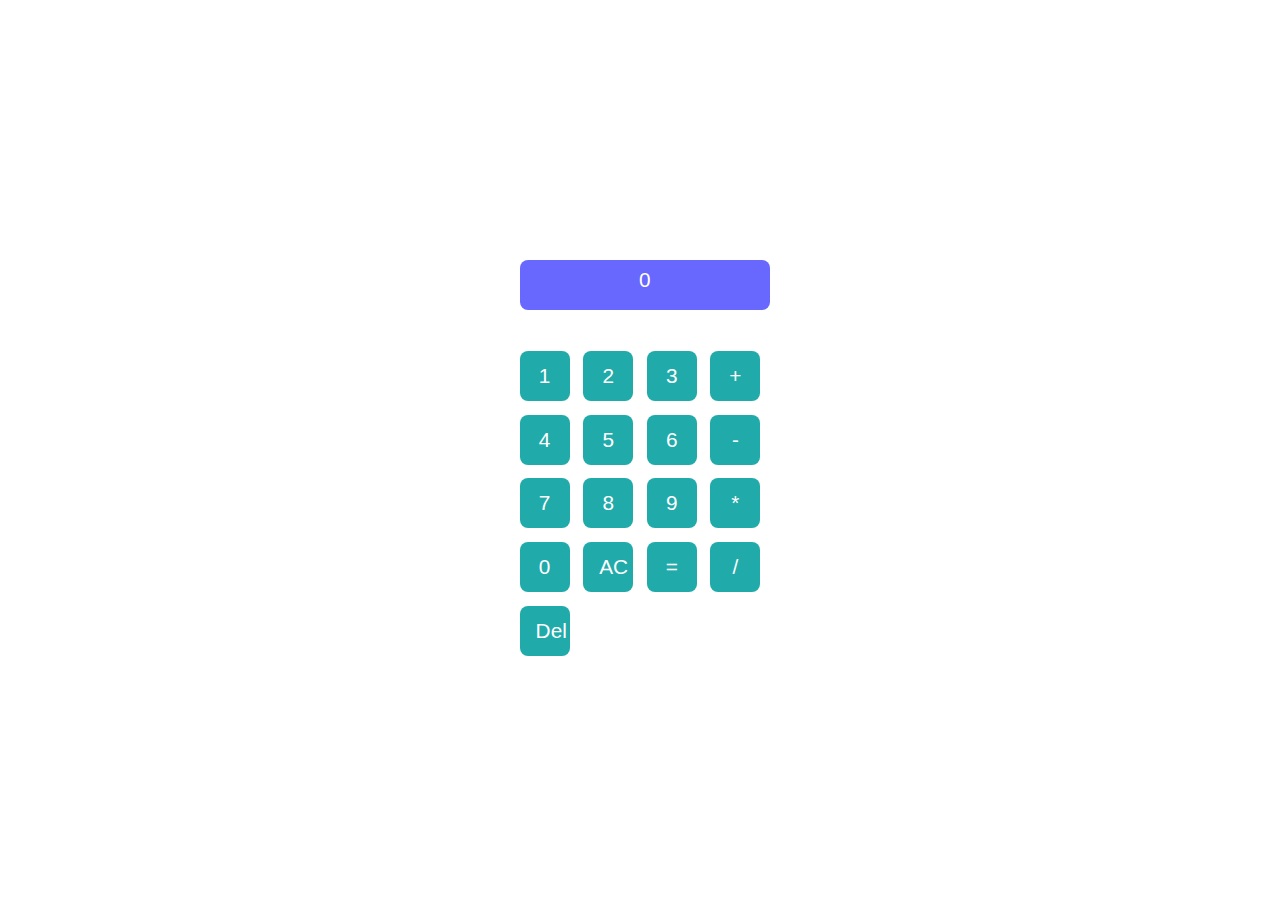
==== Kata-JavaScript/Calculadora/Index.html @ 157b214f "Agregue el proyecto de la calculadora" ====
<!doctype html>
<html lang="en">

<head>
    <meta charset="utf-8">
    <meta name="viewport"
        content="viewport-fit=cover, width=device-width, initial-scale=1.0, minimum-scale=1.0, maximum-scale=1.0, user-scalable=no">
    <link href="Style.css" rel="stylesheet">
    <script src="Java.js" type="text/javascript" befer></script>
    <title>Calculadora</title>
</head>

<body>
    <table>
        <tr>
            <td colspan="4"><button class="textarea" id="result">0</button></td>
        </tr>
        <tr>
            <td><button onclick="add('1')">1</button></td>
            <td><button onclick="add('2')">2</button></td>
            <td><button onclick="add('3')">3</button></td>
            <td><button onclick="add('+')">+</button></td>
        </tr>
        <tr>
            <td><button onclick="add('4')">4</button></td>
            <td><button onclick="add('5')">5</button></td>
            <td><button onclick="add('6')">6</button></td>
            <td><button onclick="add('-')">-</button></td>
        </tr>
        <tr>
            <td><button onclick="add('7')">7</button></td>
            <td><button onclick="add('8')">8</button></td>
            <td><button onclick="add('9')">9</button></td>
            <td><button onclick="add('*')">*</button></td>
        </tr>
        <tr>
            <td><button onclick="add('0')">0</button></td>
            <td><button onclick="AC()">AC</button></td>
            <td><button onclick="calc()">=</button></td>
            <td><button onclick="add('/')">/</button></td>
        </tr>
        <tr>
            <td><button onclick="del()">Del</button></td>
        </tr>
    </table>
</body>

</html>
---- Kata-JavaScript/Calculadora/Style.css ----
* {
    margin: 15;
    padding: 15;
    box-sizing: border-box;
  }
  body {
    display: grid;
    place-items: center;
    min-height: 100vh;
  }
  .keyboard {
    display: flex;
    flex-direction: column;
    align-items: center;
  }
  button {
    background-color: rgb(32, 170, 170);
    border: none;
    display: inline-block;
    padding: 0.5rem 1rem;
    margin: 0.3rem;
    font-size: 1.3rem;
    color: #fff;
    width: 50px;
    height: 50px;
    border-radius: 0.5rem;
  }
  .delete {
    font-size: 1rem;
    text-transform: capitalize;
  }
  .delete {
    width: 100px;
  }
  .textarea {
    background-color: rgb(104, 104, 255);
    width: 100%;
    display: flex;
    justify-content: center;
    margin-bottom: 2rem;
  }
  textarea {
    width: 100%;
    height: 150px;
    resize: none;
    padding: 0.5rem;
    font-size: 1.2rem;
    outline: none;
    border: 2px solid rgb(104, 104, 255);
    border-radius: 0.5rem;
  }
  .upper {
    text-transform: uppercase;
  }
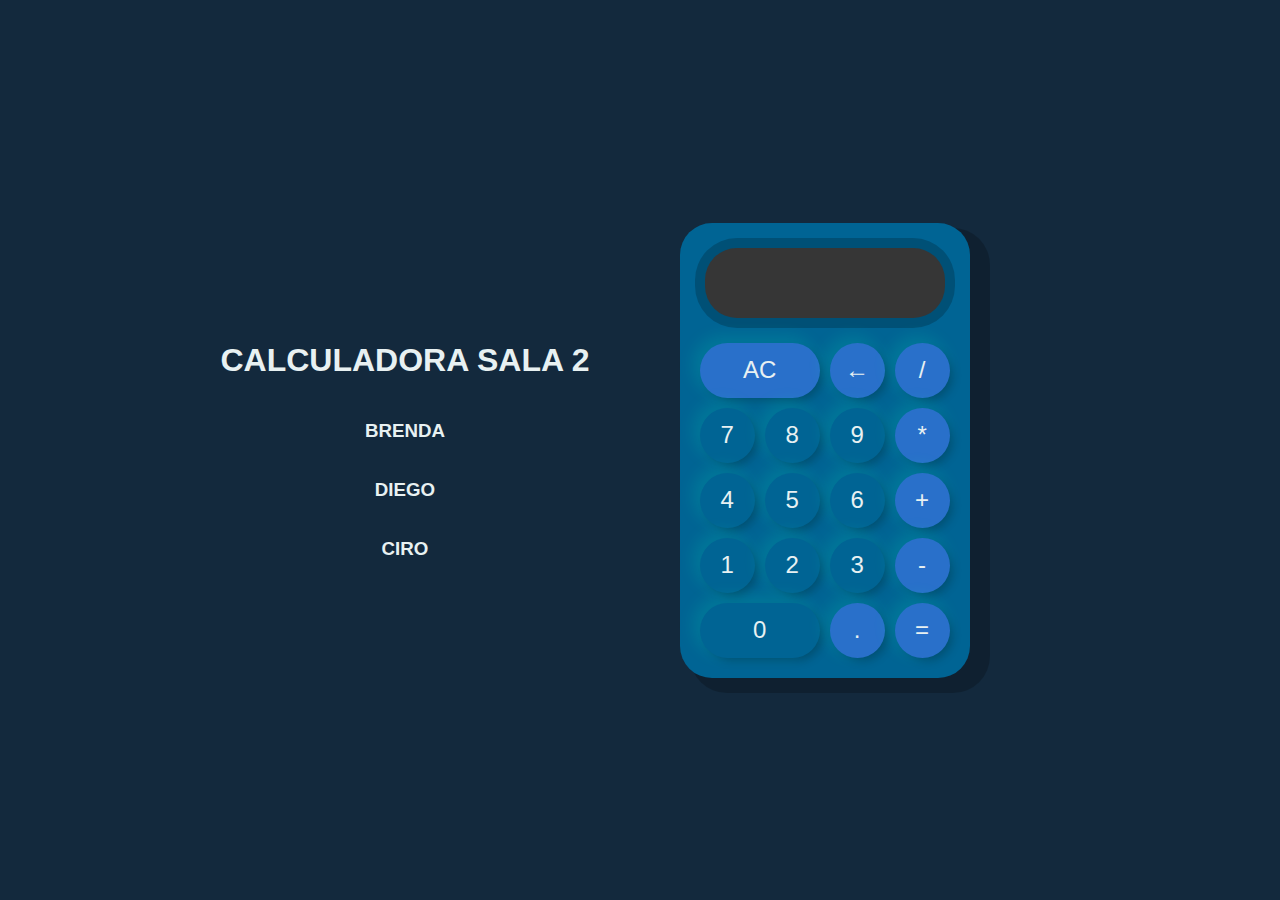
==== commit c7d976fb: "Add calculator proyect" ====
--- a/Kata-JavaScript/Calculadora/Index.html
+++ b/Kata-JavaScript/Calculadora/Index.html
@@ -1,6 +1,5 @@
 <!doctype html>
 <html lang="en">
-
 <head>
     <meta charset="utf-8">
     <meta name="viewport"
@@ -9,40 +8,40 @@
     <script src="Java.js" type="text/javascript" befer></script>
     <title>Calculadora</title>
 </head>
+<body>
+    <div class="container">
+        <div class="text-container">
+            <h1 class="text">CALCULADORA SALA 2</h1>
+            <h3 class="text">BRENDA</h3>
+            <h3 class="text">DIEGO</h3>
+            <h3 class="text">CIRO</h3>
+        </div>
+        <div class="calculator">
+            <div class="display" id="result"></div>
+                <button class="special-caracter col-2" onclick="AC()">AC</button>
+                <button class="special-caracter" onclick="del()">&larr;</button>
+                <button class="special-caracter" onclick="add('/')">/</button>
+                
+                <button onclick="add('7')">7</button>
+                <button onclick="add('8')">8</button>
+                <button onclick="add('9')">9</button>
+                <button class="special-caracter" onclick="add('*')">*</button>
+                
+                <button onclick="add('4')">4</button>
+                <button onclick="add('5')">5</button>
+                <button onclick="add('6')">6</button>
+                <button class="special-caracter" onclick="add('+')">+</button>
+                
+                <button onclick="add('1')">1</button>
+                <button onclick="add('2')">2</button>
+                <button onclick="add('3')">3</button>
+                <button class="special-caracter" onclick="add('-')">-</button>
+                
+                <button  class="col-2" onclick="add('0')">0</button>
+                <button class="special-caracter" onclick="add('.')">.</button>
+                <button class="special-caracter" onclick="calc()">=</button>
 
-<body>
-    <table>
-        <tr>
-            <td colspan="4"><button class="textarea" id="result">0</button></td>
-        </tr>
-        <tr>
-            <td><button onclick="add('1')">1</button></td>
-            <td><button onclick="add('2')">2</button></td>
-            <td><button onclick="add('3')">3</button></td>
-            <td><button onclick="add('+')">+</button></td>
-        </tr>
-        <tr>
-            <td><button onclick="add('4')">4</button></td>
-            <td><button onclick="add('5')">5</button></td>
-            <td><button onclick="add('6')">6</button></td>
-            <td><button onclick="add('-')">-</button></td>
-        </tr>
-        <tr>
-            <td><button onclick="add('7')">7</button></td>
-            <td><button onclick="add('8')">8</button></td>
-            <td><button onclick="add('9')">9</button></td>
-            <td><button onclick="add('*')">*</button></td>
-        </tr>
-        <tr>
-            <td><button onclick="add('0')">0</button></td>
-            <td><button onclick="AC()">AC</button></td>
-            <td><button onclick="calc()">=</button></td>
-            <td><button onclick="add('/')">/</button></td>
-        </tr>
-        <tr>
-            <td><button onclick="del()">Del</button></td>
-        </tr>
-    </table>
+        </div>
+    </div>
 </body>
-
 </html>--- a/Kata-JavaScript/Calculadora/Style.css
+++ b/Kata-JavaScript/Calculadora/Style.css
@@ -1,54 +1,90 @@
 * {
-    margin: 15;
-    padding: 15;
-    box-sizing: border-box;
-  }
-  body {
-    display: grid;
-    place-items: center;
-    min-height: 100vh;
-  }
-  .keyboard {
-    display: flex;
-    flex-direction: column;
-    align-items: center;
-  }
-  button {
-    background-color: rgb(32, 170, 170);
-    border: none;
-    display: inline-block;
-    padding: 0.5rem 1rem;
-    margin: 0.3rem;
-    font-size: 1.3rem;
-    color: #fff;
-    width: 50px;
-    height: 50px;
-    border-radius: 0.5rem;
-  }
-  .delete {
-    font-size: 1rem;
-    text-transform: capitalize;
-  }
-  .delete {
-    width: 100px;
-  }
-  .textarea {
-    background-color: rgb(104, 104, 255);
-    width: 100%;
-    display: flex;
-    justify-content: center;
-    margin-bottom: 2rem;
-  }
-  textarea {
-    width: 100%;
-    height: 150px;
-    resize: none;
-    padding: 0.5rem;
-    font-size: 1.2rem;
-    outline: none;
-    border: 2px solid rgb(104, 104, 255);
-    border-radius: 0.5rem;
-  }
-  .upper {
-    text-transform: uppercase;
-  }+  font-family: 'Segoe UI', Tahoma, Geneva, Verdana, sans-serif;
+  color: #E8F1F2;
+}
+
+body {
+  margin: 0;
+  background-color: #13293D;
+}
+
+.container {
+  display: flex;
+  justify-content: center;
+  align-items: center;
+  height: 100vh;
+}
+
+.text-container{
+  display: flex;
+  flex-direction: column;
+  position: relative;
+  grid-template-columns: repeat(4, 65px);
+  grid-template-rows:repeat(5, 65px);
+  right: 10vh;
+  align-items: center;
+}
+
+.text:hover{
+  color: #2970CA;
+}
+.calculator {
+  display: grid;
+  grid-template-columns: repeat(4, 65px);
+  grid-template-rows: 100px repeat(5, 65px);
+  background-color: #006494;
+  padding: 15px;
+  border-radius: 32px;
+  box-shadow: 15px 10px 0px 5px #00000033;
+}
+
+.display {
+  grid-column: 1 / -1;
+  padding: 16px;
+  display: flex;
+  margin: 10px 10px 20px;
+  flex-direction: column;
+  align-items: flex-end;
+  background-color: #363636;
+  border-radius: 32px;
+  text-align: right;
+  justify-content: space-between;
+  word-break: break-all;
+  box-shadow: 0px 0px 0px 10px #00000033;
+  font-size: 2em;
+}
+
+button {
+  cursor: pointer;
+  margin: 5px;
+  padding: 0;
+  border-radius: 32px;
+  font-size: 1.5em;
+  border: none;
+  background-color: #006494;
+  box-shadow: 5px 5px 10px -3px #00000040, -5px -5px 15px 3px #00ffc11f;
+}
+
+button:active {
+  background-color: #00000033;
+}
+button:hover{
+  background-color: #00000033;
+  position: relative;
+  top:5px;
+  left: 5px;
+  bottom:5px;
+  right:5px;
+  cursor: pointer;
+}
+button:focus {
+  outline: none;
+}
+
+.col-2 {
+  grid-column: span 2;
+}
+.special-caracter{
+  background-color: #2970CA;
+}
+
